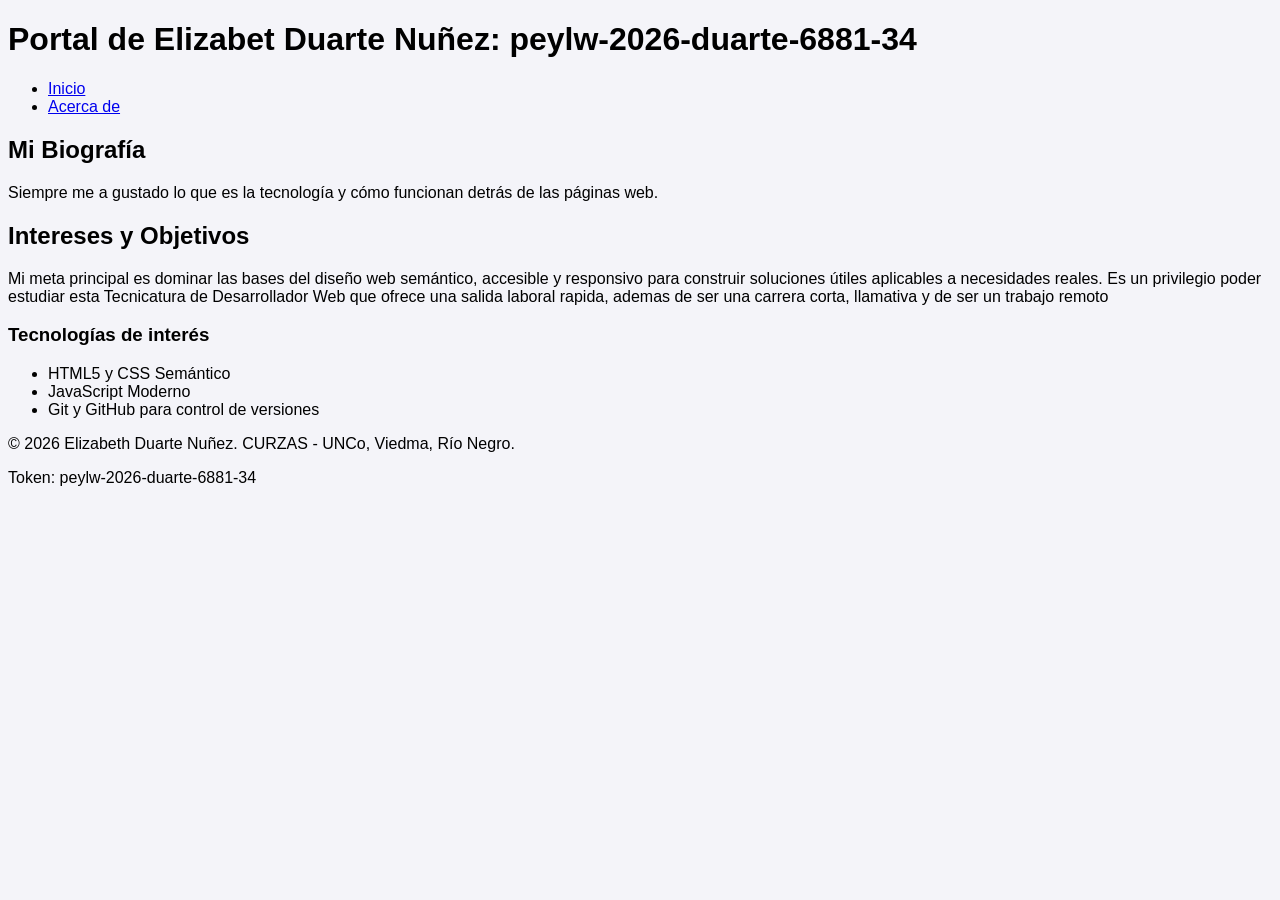
==== acercade.html @ 5eb4537e "respondi preguntas en reflexion" ====
<!DOCTYPE html>
<html lang="es">
<head>
    <meta charset="UTF-8">
    <title>Acerca de - Portal Personal</title>
    <link rel="stylesheet" href="styles.css">
</head>
<body>
 
    <header>
        <h1>Portal de Elizabet Duarte Nuñez: peylw-2026-duarte-6881-34 </h1>
       
    </header>
    <nav>
        <ul>
            <li><a href="index.html">Inicio</a></li>
            <li><a href="acercade.html">Acerca de</a></li>
        </ul>
    </nav>
    <main>
        <article>
            <section>
                <h2>Mi Biografía</h2>
                <p>Siempre me a gustado lo que es la tecnología y cómo funcionan detrás de las páginas web.</p>
            </section>
            <section>
                <h2>Intereses y Objetivos</h2>
                <p>Mi meta principal es dominar las bases del diseño web semántico, accesible y responsivo para construir soluciones útiles aplicables a necesidades reales. Es un privilegio poder estudiar esta Tecnicatura de Desarrollador Web que ofrece una salida laboral rapida, ademas de ser una carrera corta, llamativa y de ser un trabajo remoto </p>


                <h3>Tecnologías de interés</h3>
                <ul>
                    <li>HTML5 y CSS Semántico</li>
                    <li>JavaScript Moderno</li>
                    <li>Git y GitHub para control de versiones</li>
                </ul>
            </section>
        </article>
    </main>
    <footer>
        <p>© 2026 Elizabeth Duarte Nuñez. CURZAS - UNCo, Viedma, Río Negro.</p>
        <p>Token: peylw-2026-duarte-6881-34</p>
    </footer>
</body>
</html>
---- styles.css ----
body {
    font-family: sans-serif;
    background-color: #f4f4f9;
}
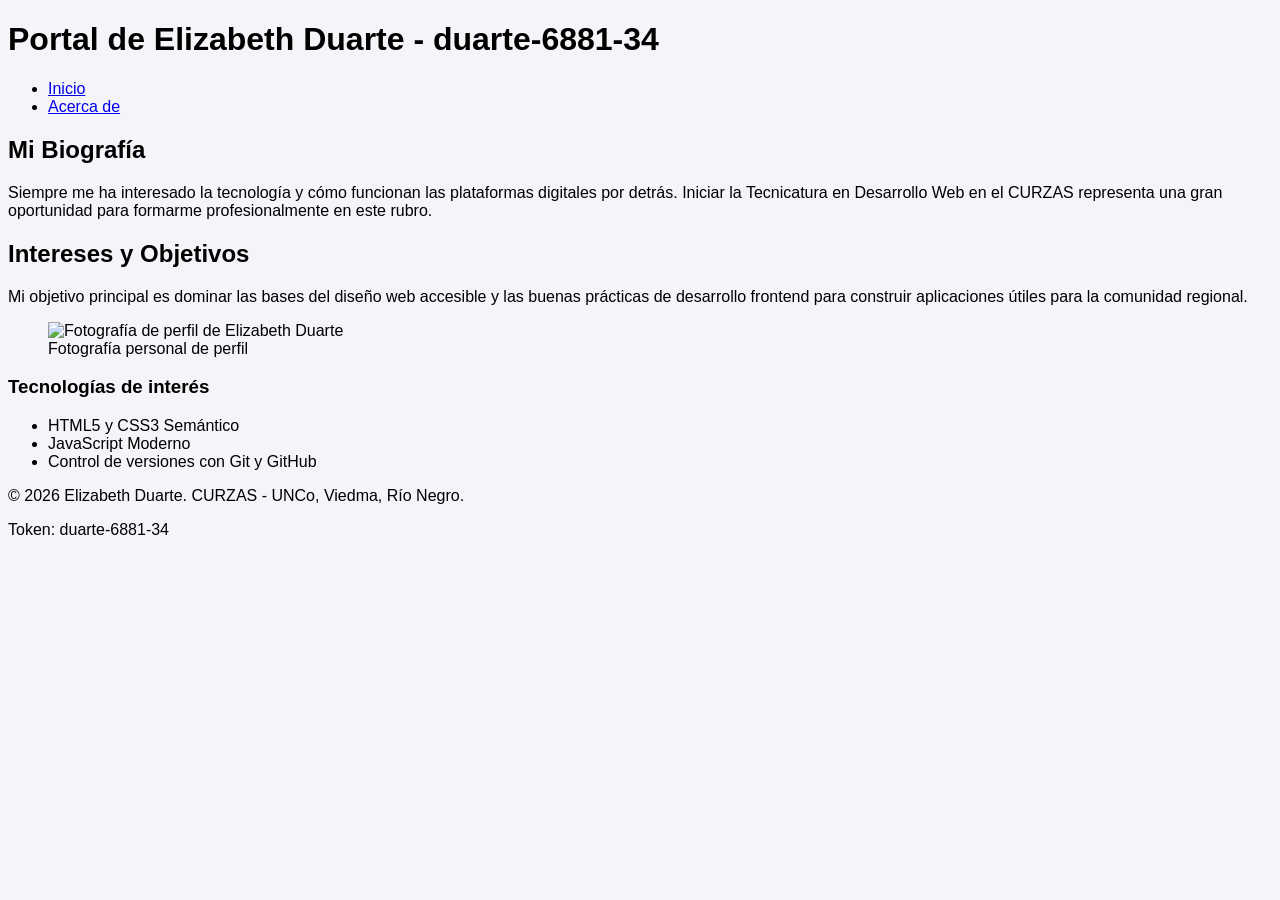
==== commit 078f6e4c: "modifique reflexion" ====
--- a/acercade.html
+++ b/acercade.html
@@ -7,10 +7,9 @@
     <link rel="stylesheet" href="styles.css">
 </head>
 <body>
- 
+    <!-- TOKEN-ALUMNO: duarte-6881-34 -->
     <header>
-        <h1>Portal de Elizabet Duarte Nuñez: peylw-2026-duarte-6881-34 </h1>
-       
+        <h1>Portal de Elizabeth Duarte - duarte-6881-34</h1>
     </header>
     <nav>
         <ul>
@@ -22,25 +21,29 @@
         <article>
             <section>
                 <h2>Mi Biografía</h2>
-                <p>Siempre me a gustado lo que es la tecnología y cómo funcionan detrás de las páginas web.</p>
+                <p>Siempre me ha interesado la tecnología y cómo funcionan las plataformas digitales por detrás. Iniciar la Tecnicatura en Desarrollo Web en el CURZAS representa una gran oportunidad para formarme profesionalmente en este rubro.</p>
             </section>
             <section>
                 <h2>Intereses y Objetivos</h2>
-                <p>Mi meta principal es dominar las bases del diseño web semántico, accesible y responsivo para construir soluciones útiles aplicables a necesidades reales. Es un privilegio poder estudiar esta Tecnicatura de Desarrollador Web que ofrece una salida laboral rapida, ademas de ser una carrera corta, llamativa y de ser un trabajo remoto </p>
-
+                <p>Mi objetivo principal es dominar las bases del diseño web accesible y las buenas prácticas de desarrollo frontend para construir aplicaciones útiles para la comunidad regional.</p>
+                
+                <figure>
+                    <img src="img/yo.pnj.jpeg" alt="Fotografía de perfil de Elizabeth Duarte">
+                    <figcaption>Fotografía personal de perfil</figcaption>
+                </figure>
 
                 <h3>Tecnologías de interés</h3>
                 <ul>
-                    <li>HTML5 y CSS Semántico</li>
+                    <li>HTML5 y CSS3 Semántico</li>
                     <li>JavaScript Moderno</li>
-                    <li>Git y GitHub para control de versiones</li>
+                    <li>Control de versiones con Git y GitHub</li>
                 </ul>
             </section>
         </article>
     </main>
     <footer>
-        <p>© 2026 Elizabeth Duarte Nuñez. CURZAS - UNCo, Viedma, Río Negro.</p>
-        <p>Token: peylw-2026-duarte-6881-34</p>
+        <p>© 2026 Elizabeth Duarte. CURZAS - UNCo, Viedma, Río Negro.</p>
+        <p>Token: duarte-6881-34</p>
     </footer>
 </body>
-</html>
+</html>
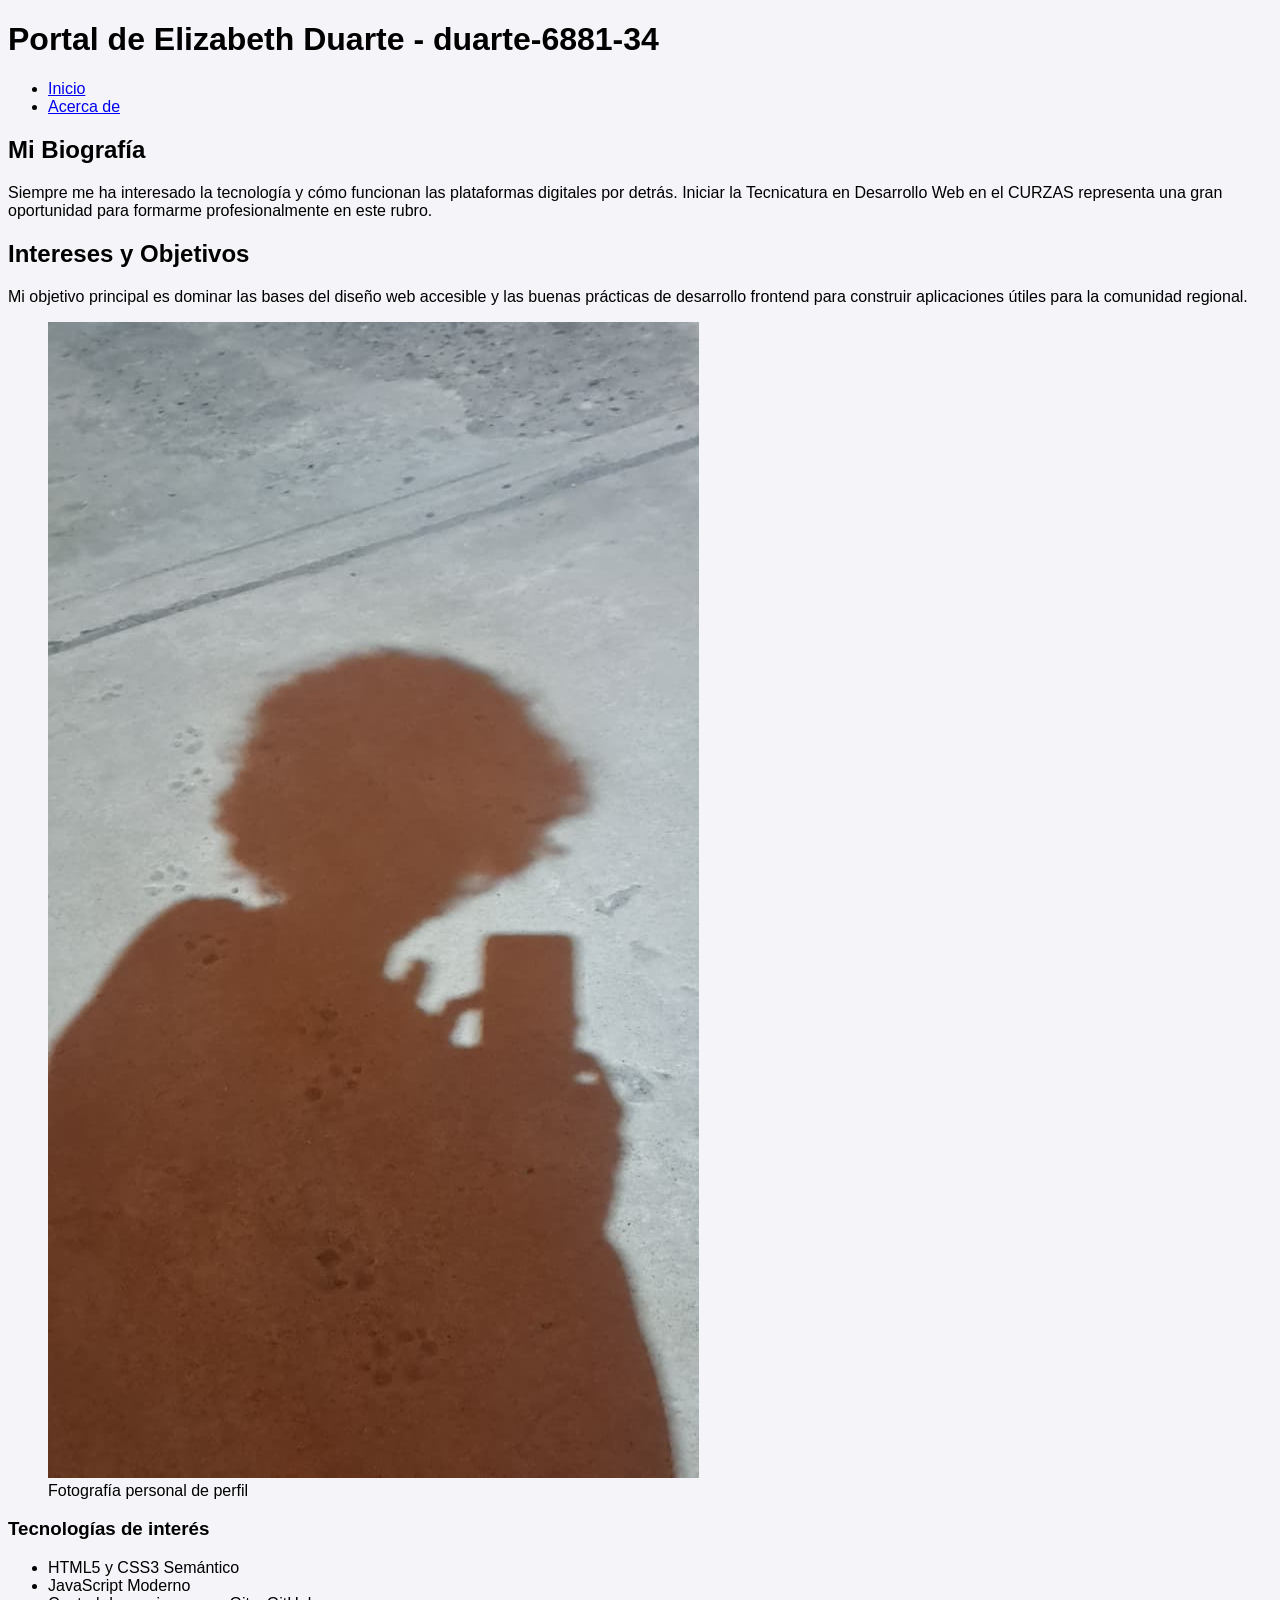
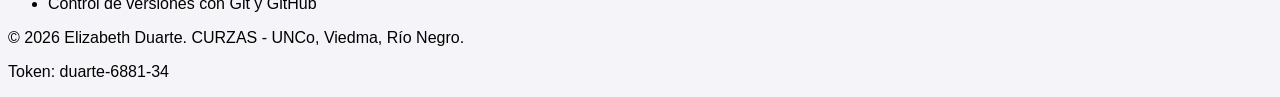
==== commit b127f78d: "TP2: Correccion de estructuras semanticas, imagenes y tokens" ====
--- a/acercade.html
+++ b/acercade.html
@@ -28,7 +28,7 @@
                 <p>Mi objetivo principal es dominar las bases del diseño web accesible y las buenas prácticas de desarrollo frontend para construir aplicaciones útiles para la comunidad regional.</p>
                 
                 <figure>
-                    <img src="img/yo.pnj.jpeg" alt="Fotografía de perfil de Elizabeth Duarte">
+                    <img src="img/imagen/yo.pnj.jpeg" alt="Fotografía de perfil de Elizabeth Duarte">
                     <figcaption>Fotografía personal de perfil</figcaption>
                 </figure>
 
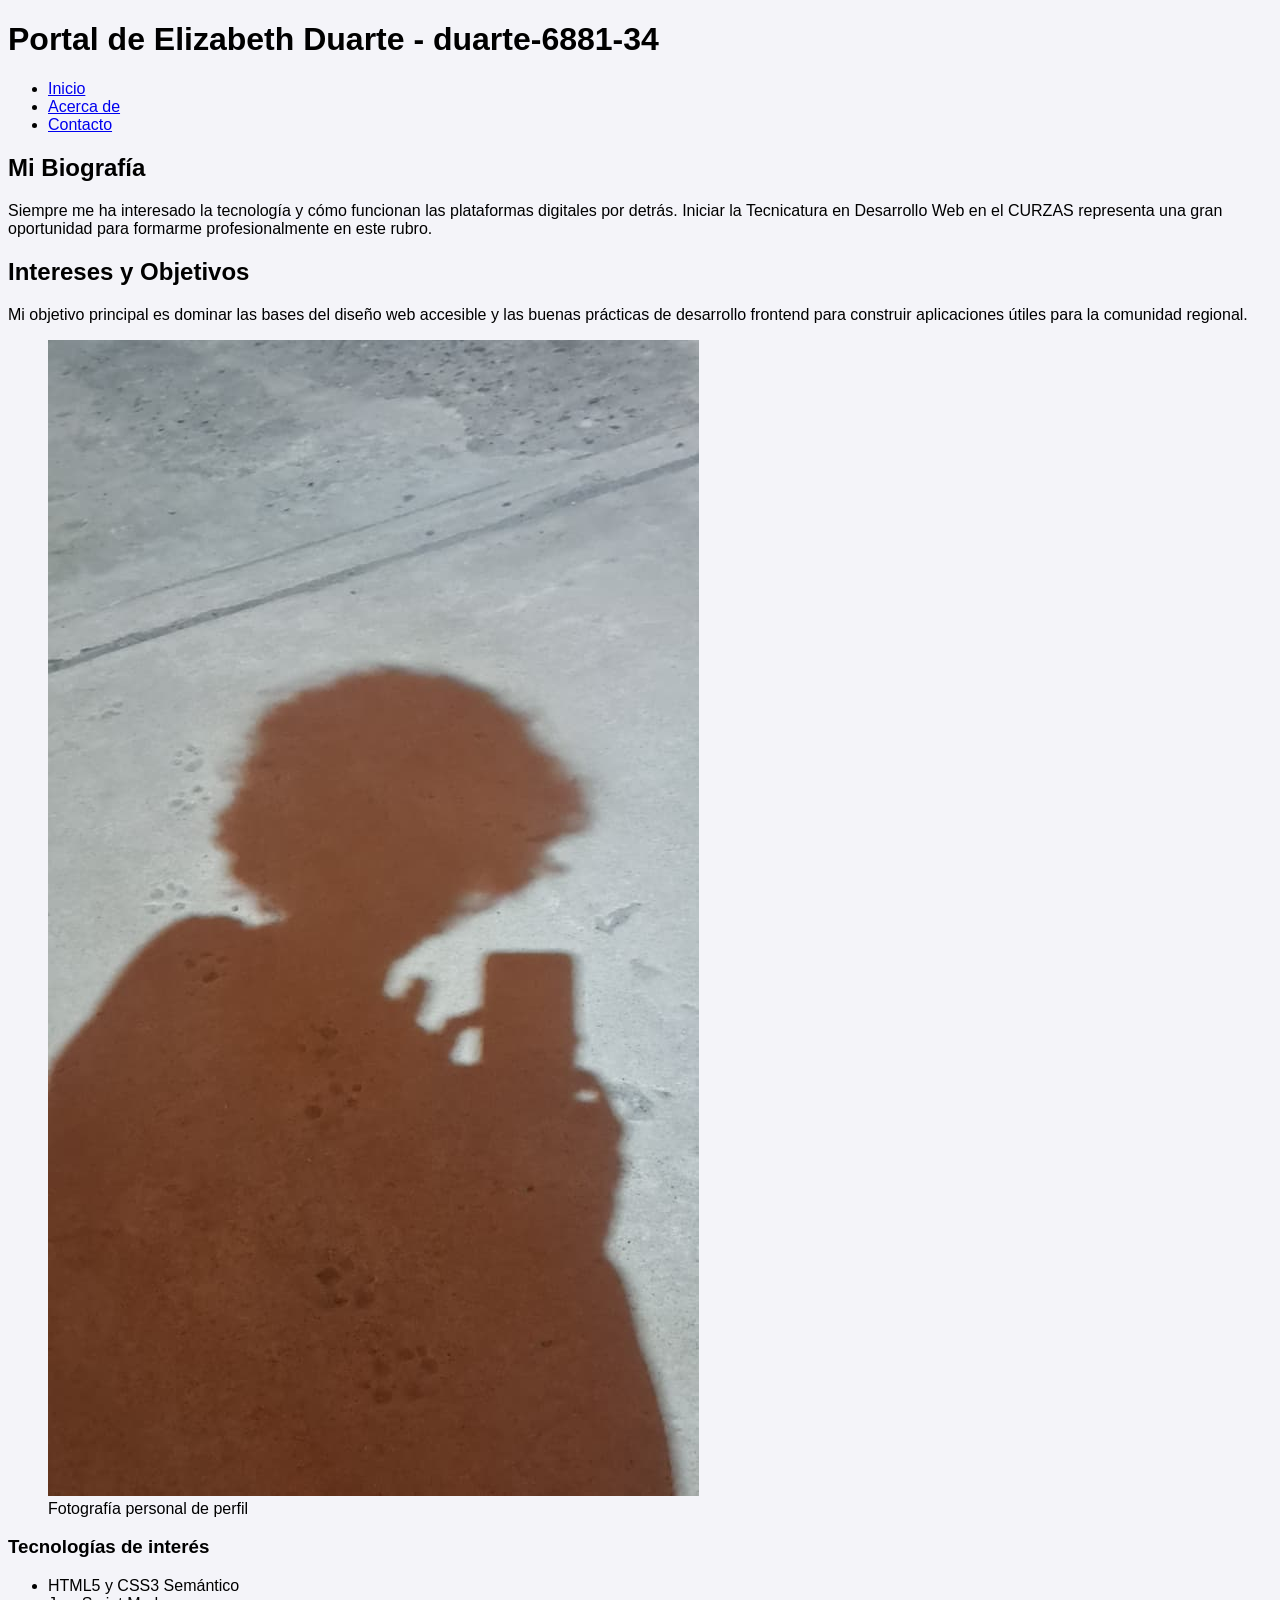
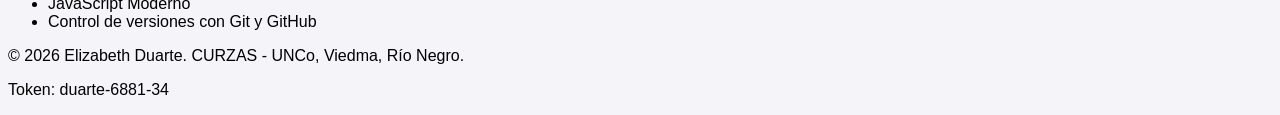
==== commit 1e3c8687: "TP3: Implementacion de formulario contacto con validacion" ====
--- a/acercade.html
+++ b/acercade.html
@@ -15,6 +15,7 @@
         <ul>
             <li><a href="index.html">Inicio</a></li>
             <li><a href="acercade.html">Acerca de</a></li>
+            <li><a href="contacto.html">Contacto</a></li>
         </ul>
     </nav>
     <main>
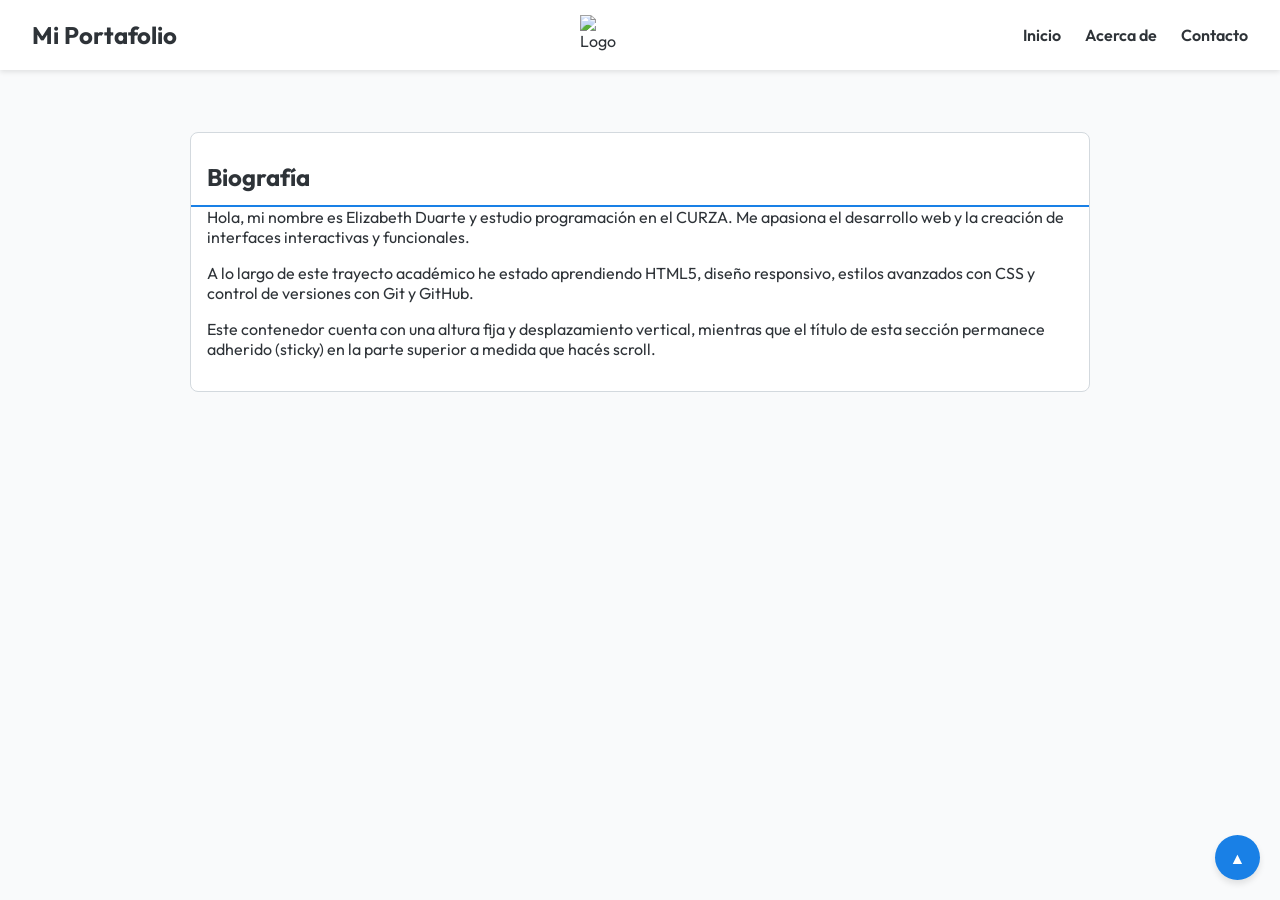
==== commit cb7672bb: "Laboratorio 4 Completado" ====
--- a/acercade.html
+++ b/acercade.html
@@ -1,50 +1,35 @@
-
 <!DOCTYPE html>
 <html lang="es">
 <head>
     <meta charset="UTF-8">
-    <title>Acerca de - Portal Personal</title>
+    <meta name="viewport" content="width=device-width, initial-scale=1.0">
+    <title>Portafolio - Acerca de</title>
     <link rel="stylesheet" href="styles.css">
 </head>
 <body>
-    <!-- TOKEN-ALUMNO: duarte-6881-34 -->
+    <div id="top"></div>
+
     <header>
-        <h1>Portal de Elizabeth Duarte - duarte-6881-34</h1>
+        <h1>Mi Portafolio</h1>
+        <img src="logo-curza.jpeg/img" alt="Logo CURZA" class="logo-curza">
+        <nav>
+            <ul>
+                <li><a href="index.html">Inicio</a></li>
+                <li><a href="acercade.html">Acerca de</a></li>
+                <li><a href="contacto.html">Contacto</a></li>
+            </ul>
+        </nav>
     </header>
-    <nav>
-        <ul>
-            <li><a href="index.html">Inicio</a></li>
-            <li><a href="acercade.html">Acerca de</a></li>
-            <li><a href="contacto.html">Contacto</a></li>
-        </ul>
-    </nav>
+
     <main>
-        <article>
-            <section>
-                <h2>Mi Biografía</h2>
-                <p>Siempre me ha interesado la tecnología y cómo funcionan las plataformas digitales por detrás. Iniciar la Tecnicatura en Desarrollo Web en el CURZAS representa una gran oportunidad para formarme profesionalmente en este rubro.</p>
-            </section>
-            <section>
-                <h2>Intereses y Objetivos</h2>
-                <p>Mi objetivo principal es dominar las bases del diseño web accesible y las buenas prácticas de desarrollo frontend para construir aplicaciones útiles para la comunidad regional.</p>
-                
-                <figure>
-                    <img src="img/imagen/yo.pnj.jpeg" alt="Fotografía de perfil de Elizabeth Duarte">
-                    <figcaption>Fotografía personal de perfil</figcaption>
-                </figure>
+        <section class="biografia-container">
+            <h2>Biografía</h2>
+            <p>Hola, mi nombre es Elizabeth Duarte y estudio programación en el CURZA. Me apasiona el desarrollo web y la creación de interfaces interactivas y funcionales.</p>
+            <p>A lo largo de este trayecto académico he estado aprendiendo HTML5, diseño responsivo, estilos avanzados con CSS y control de versiones con Git y GitHub.</p>
+            <p>Este contenedor cuenta con una altura fija y desplazamiento vertical, mientras que el título de esta sección permanece adherido (sticky) en la parte superior a medida que hacés scroll.</p>
+        </section>
+    </main>
 
-                <h3>Tecnologías de interés</h3>
-                <ul>
-                    <li>HTML5 y CSS3 Semántico</li>
-                    <li>JavaScript Moderno</li>
-                    <li>Control de versiones con Git y GitHub</li>
-                </ul>
-            </section>
-        </article>
-    </main>
-    <footer>
-        <p>© 2026 Elizabeth Duarte. CURZAS - UNCo, Viedma, Río Negro.</p>
-        <p>Token: duarte-6881-34</p>
-    </footer>
+    <a href="#top" class="btn-top" title="Volver arriba">▲</a>
 </body>
 </html>
--- a/styles.css
+++ b/styles.css
@@ -1,6 +1,206 @@
+/* 
+  Alumna: Elizabeth Duarte
+  Materia: Programación Estática y Laboratorio Web (CURZA)
+ Paleta HSL Primaria: Azul institucional (hsl(210, 80%, 50%))
+*/
+
+@import url('https://fonts.googleapis.com/css2?family=Outfit:wght@300;400;600&display=swap');
+
+:root {
+    --primary-color: hsl(210, 80%, 50%);
+    --primary-hover: hsl(210, 80%, 40%);
+    --bg-color: hsl(210, 20%, 98%);
+    --text-color: hsl(210, 10%, 20%);
+    --white: hsl(0, 0%, 100%);
+}
 
 body {
-    font-family: sans-serif;
-    background-color: #f4f4f9;
-}
-
+    font-family: 'Outfit', sans-serif;
+    background-color: var(--bg-color);
+    color: var(--text-color);
+    margin: 0;
+    padding: 0;
+}
+
+/* Header Fijo y Navegación */
+header {
+    position: fixed;
+    top: 0;
+    left: 0;
+    width: 100%;
+    height: 70px;
+    background-color: var(--white);
+    box-shadow: 0 2px 5px rgba(0,0,0,0.1);
+    z-index: 1000;
+    display: flex;
+    justify-content: space-between;
+    align-items: center;
+    padding: 0 2rem;
+    box-sizing: border-box;
+}
+
+header h1 {
+    font-size: 1.5rem;
+    margin: 0;
+}
+
+.logo-curza {
+    width: 40px;
+    height: 40px;
+    transition: transform 1s ease-in-out;
+}
+
+.logo-curza:hover {
+    transform: rotateY(360deg);
+}
+
+nav ul {
+    display: flex;
+    list-style: none;
+    gap: 1.5rem;
+    margin: 0;
+    padding: 0;
+}
+
+nav a {
+    text-decoration: none;
+    color: var(--text-color);
+    font-weight: 600;
+}
+
+nav a:hover {
+    color: var(--primary-color);
+}
+
+/* Contenido Principal (evita que el header fijo tape el texto) */
+main {
+    padding-top: 100px;
+    max-width: 900px;
+    margin: 0 auto;
+    padding-left: 1.5rem;
+    padding-right: 1.5rem;
+    min-height: 80vh;
+}
+
+/* Sección Biografía con Título Adherente (Sticky) en acercade.html */
+.biografia-container {
+    max-height: 300px;
+    overflow-y: auto;
+    border: 1px solid hsl(210, 15%, 85%);
+    padding: 1rem;
+    background: var(--white);
+    border-radius: 8px;
+    position: relative;
+    margin: 2rem 0;
+}
+
+.biografia-container h2 {
+    position: sticky;
+    top: 0;
+    background-color: var(--white);
+    margin: -1rem -1rem 1rem -1rem;
+    padding: 0.8rem 1rem;
+    z-index: 10;
+    border-bottom: 2px solid var(--primary-color);
+}
+
+/* Estilos para el Formulario en contacto.html */
+form {
+    display: flex;
+    flex-direction: column;
+    gap: 1rem;
+    background: var(--white);
+    padding: 2rem;
+    border-radius: 8px;
+    box-shadow: 0 2px 4px rgba(0,0,0,0.05);
+}
+
+input, textarea, select {
+    padding: 10px 12px;
+    border: 1px solid hsl(210, 15%, 80%);
+    border-radius: 6px;
+    font-family: inherit;
+    outline: none;
+    transition: border-color 0.3s, box-shadow 0.3s;
+}
+
+input:focus, textarea:focus, select:focus {
+    border-color: var(--primary-color);
+    box-shadow: 0 0 5px hsla(210, 80%, 50%, 0.3);
+}
+
+/* Estilos para la Tabla en contacto.html */
+table {
+    width: 100%;
+    border-collapse: collapse;
+    margin: 1.5rem 0;
+    background-color: var(--white);
+    border-radius: 6px;
+    overflow: hidden;
+    box-shadow: 0 2px 4px rgba(0,0,0,0.05);
+}
+
+th, td {
+    padding: 12px 15px;
+    border: 1px solid hsl(210, 15%, 85%);
+    text-align: left;
+}
+
+th {
+    background-color: var(--primary-color);
+    color: var(--white);
+}
+
+tr:nth-child(even) {
+    background-color: hsl(210, 20%, 95%);
+}
+
+/* Botón Volver al Inicio */
+.btn-top {
+    position: fixed;
+    bottom: 20px;
+    right: 20px;
+    background-color: var(--primary-color);
+    color: var(--white);
+    width: 45px;
+    height: 45px;
+    border-radius: 50%;
+    display: flex;
+    align-items: center;
+    justify-content: center;
+    text-decoration: none;
+    font-weight: bold;
+    z-index: 999;
+    box-shadow: 0 4px 6px rgba(0,0,0,0.1);
+    transition: background-color 0.3s;
+}
+
+.btn-top:hover {
+    background-color: var(--primary-hover);
+}
+
+/* (Medida para pantallas < 768px) */
+@media (max-width: 768px) {
+    header {
+        flex-direction: column;
+        height: auto;
+        padding: 1rem;
+    }
+
+    nav ul {
+        flex-direction: column;
+        align-items: center;
+        gap: 0.5rem;
+        margin-top: 0.5rem;
+    }
+
+    main {
+        padding-top: 140px;
+    }
+
+    table {
+        display: block;
+        overflow-x: auto;
+        white-space: nowrap;
+    }
+}
